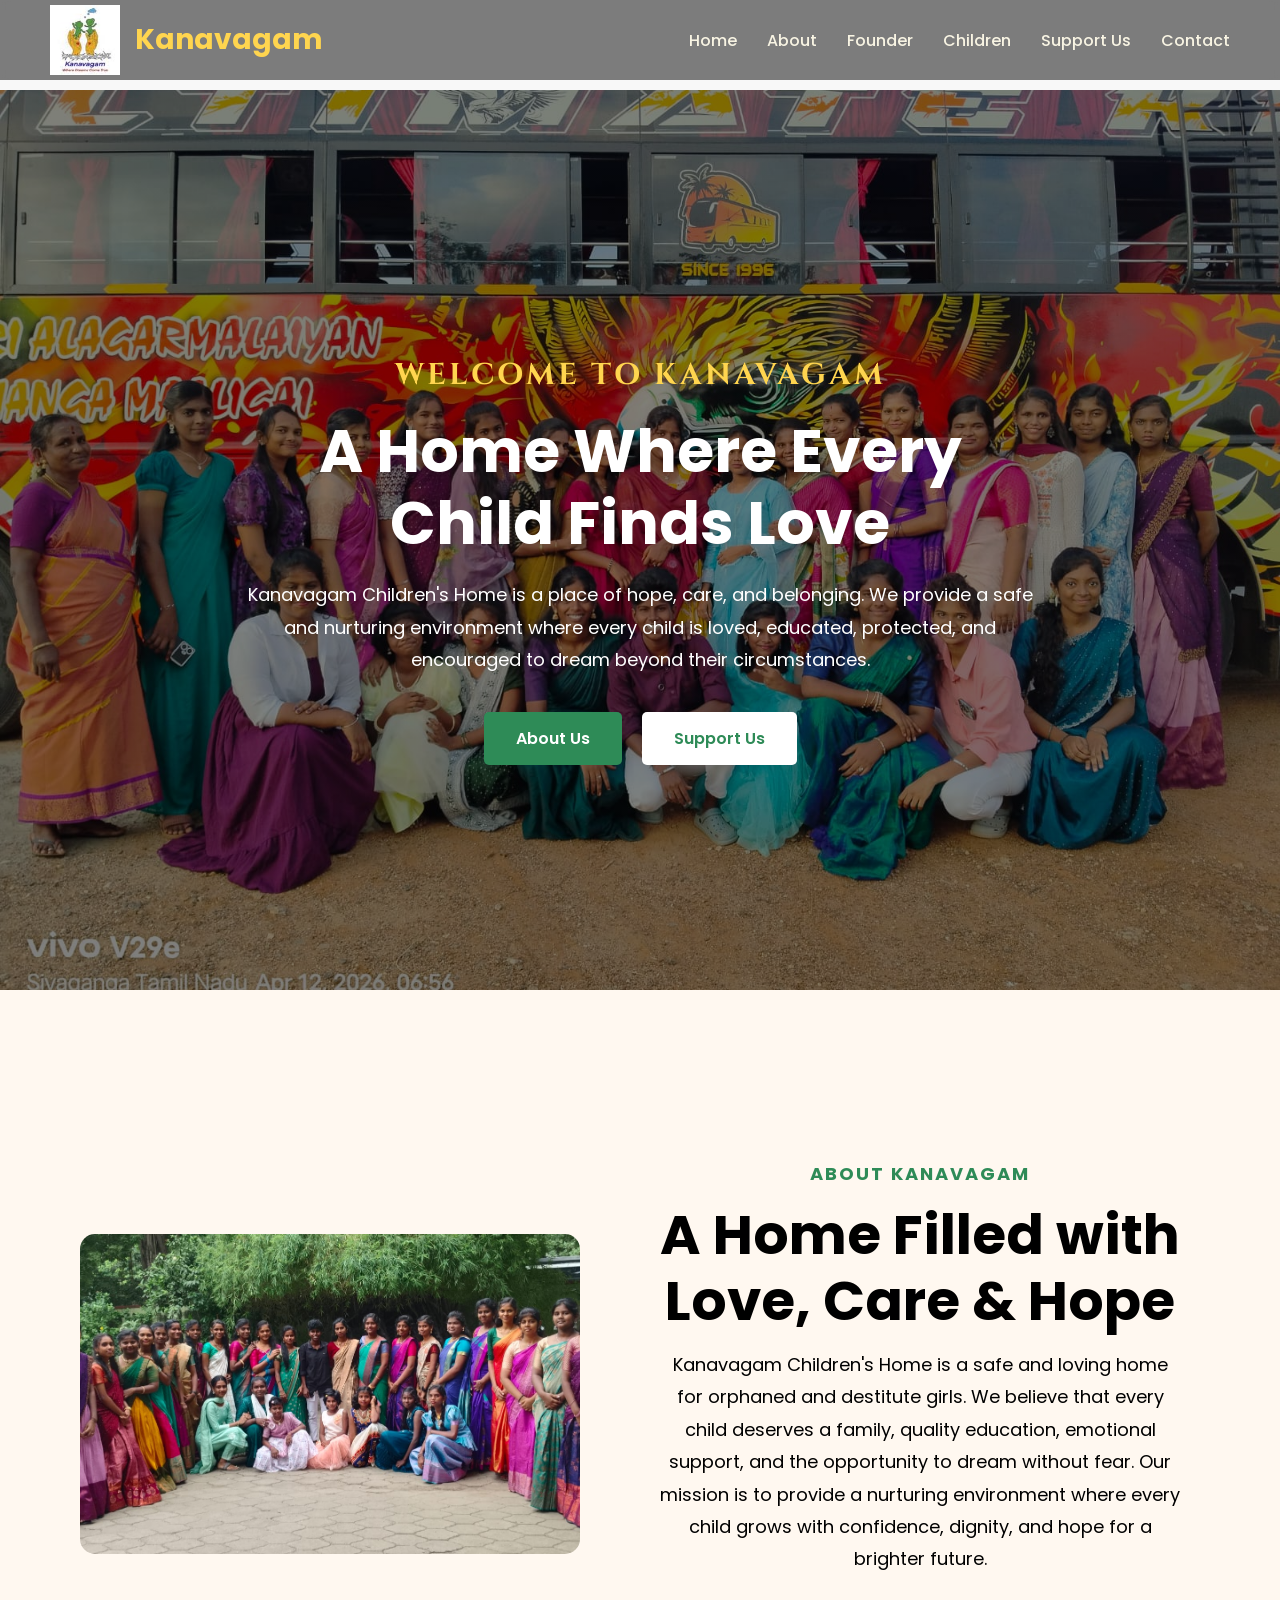
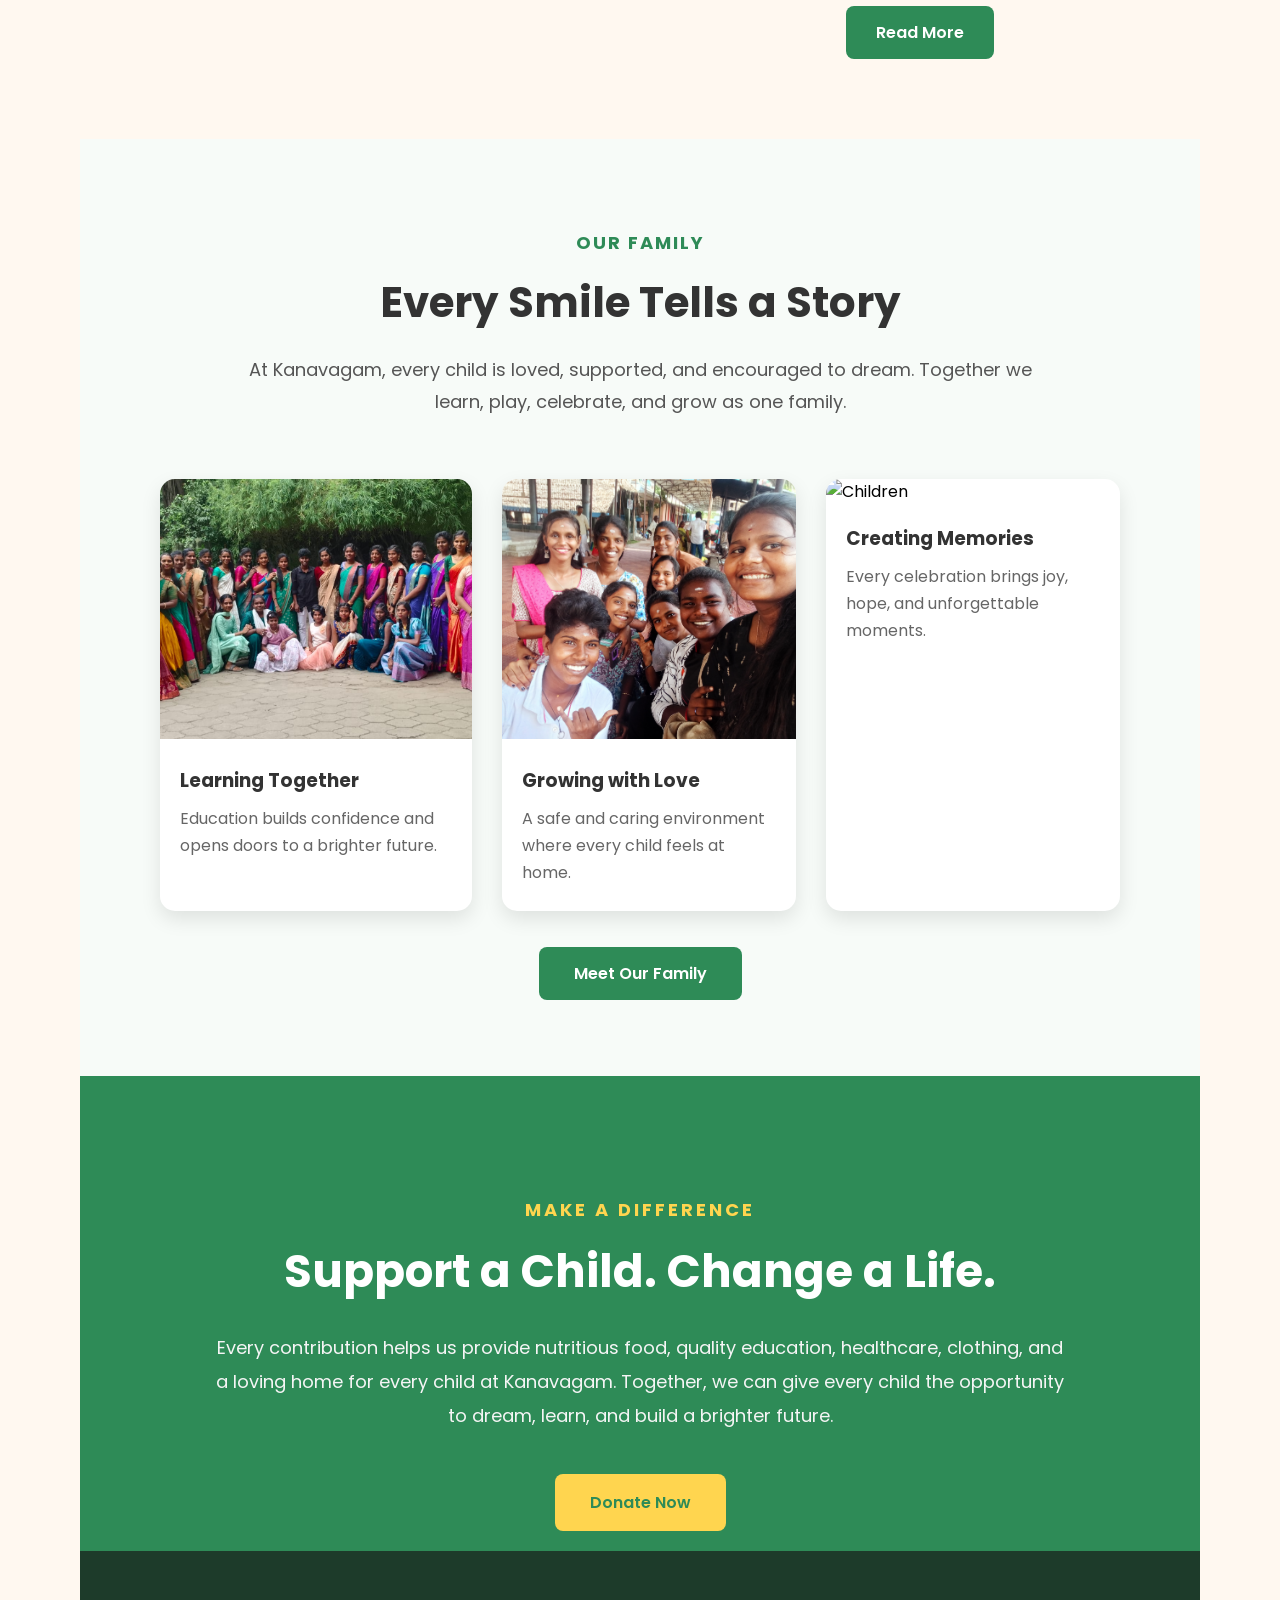
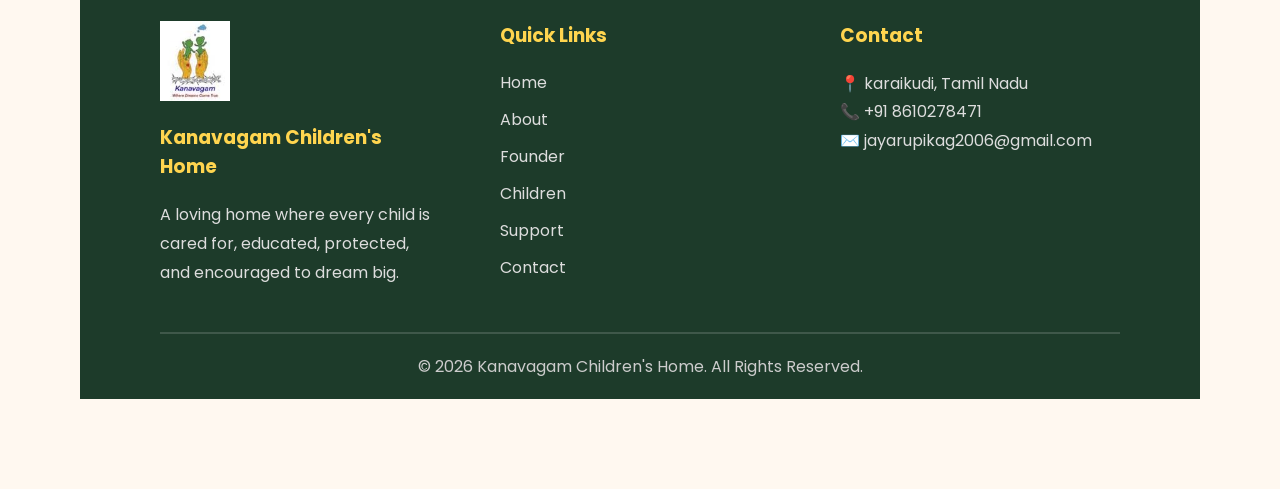
==== index.html @ 8966655c "Add files via upload" ====
<!DOCTYPE html>
<html lang="en">

<head>
    <meta charset="UTF-8">
    <meta name="viewport" content="width=device-width, initial-scale=1.0">

    <title>Kanavagam Children's Home</title>

    <!-- Google Font -->
    <link href="https://fonts.googleapis.com/css2?family=Cinzel:wght@600;700&family=Poppins:wght@300;400;500;600&display=swap" rel="stylesheet">

    <!-- CSS -->
    <link rel="stylesheet" href="css/style.css">
</head>

<body>
<!-- ================= NAVBAR ================= -->

<header>

    <nav class="navbar">

        <div class="kanavagam-logo">

            <img src="images/kanavagam-logo.png" alt="Kanavagam Logo">

            <h2>Kanavagam</h2>

        </div>

        <ul class="nav-links">

            <li><a href="index.html">Home</a></li>

            <li><a href="about.html">About</a></li>

            <li><a href="founder.html">Founder</a></li>

            <li><a href="children.html">Children</a></li>

            <li><a href="support.html">Support Us</a></li>

            <li><a href="contact.html">Contact</a></li>

        </ul>

    </nav>
    <!-- Hero Section -->
<section class="hero">
    <div class="hero-content">
        <h4>WELCOME TO KANAVAGAM</h4>
        <h1>A Home Where Every Child Finds Love</h1>
        <p>
            Kanavagam Children's Home is a place of hope, care, and belonging. We provide a safe and nurturing environment where every child is loved, educated, protected, and encouraged to dream beyond their circumstances.
        </p>
        <div class="hero-buttons">
            <a href="about.html" class="btn btn-primary">About Us</a>
            <a href="support.html" class="btn btn-secondary">Support Us</a>
        </div>
    </div>
</section>
<!-- About Preview Section -->
<section class="about-preview">
    <div class="about-container">
        <div class="about-image">
            <img src="images/gallery1.jpg" alt="Kanavagam Children">
        </div>
        <div class="about-content">
            <h5>ABOUT KANAVAGAM</h5>
            <h2>A Home Filled with Love, Care & Hope</h2>
            <p>
                Kanavagam Children's Home is a safe and loving home for orphaned and destitute girls. We believe that every child deserves a family, quality education, emotional support, and the opportunity to dream without fear. Our mission is to provide a nurturing environment where every child grows with confidence, dignity, and hope for a brighter future.
            </p>
            <a href="about.html" class="about-btn">Read More</a>
        </div>
    </div>
    <!-- Children Preview Section -->
<section class="children-preview">
    <div class="section-title">
        <h5>OUR FAMILY</h5>
        <h2>Every Smile Tells a Story</h2>
        <p>
            At Kanavagam, every child is loved, supported, and encouraged to dream. Together we learn, play, celebrate, and grow as one family.
        </p>
    </div>

    <div class="children-gallery">

        <div class="gallery-card">
            <img src="images/gallery1.jpg" alt="Children">
            <h3>Learning Together</h3>
            <p>Education builds confidence and opens doors to a brighter future.</p>
        </div>

        <div class="gallery-card">
            <img src="images/love.jpg" alt="Children">
            <h3>Growing with Love</h3>
            <p>A safe and caring environment where every child feels at home.</p>
        </div>

        <div class="gallery-card">
            <img src="images/gallery3.jpg" alt="Children">
            <h3>Creating Memories</h3>
            <p>Every celebration brings joy, hope, and unforgettable moments.</p>
        </div>

    </div>

    <div class="children-btn">
        <a href="children.html">Meet Our Family</a>
    </div>
</section>
<!-- Support Section -->
<section class="support-section">
    <div class="support-container">
        <h5>MAKE A DIFFERENCE</h5>
        <h2>Support a Child. Change a Life.</h2>
        <p>
            Every contribution helps us provide nutritious food, quality education, healthcare, clothing, and a loving home for every child at Kanavagam. Together, we can give every child the opportunity to dream, learn, and build a brighter future.
        </p>
        <a href="support.html" class="support-btn">Donate Now</a>
    </div>
</section>
<!-- Footer -->
<footer class="footer">

    <div class="footer-container">

        <div class="footer-about">
            <img src="images/kanavagam-logo.png" alt="Kanavagam Logo">
            <h3>Kanavagam Children's Home</h3>
            <p>
                A loving home where every child is cared for, educated, protected, and encouraged to dream big.
            </p>
        </div>

        <div class="footer-links">
            <h3>Quick Links</h3>

            <a href="index.html">Home</a>
            <a href="about.html">About</a>
            <a href="founder.html">Founder</a>
            <a href="children.html">Children</a>
            <a href="support.html">Support</a>
            <a href="contact.html">Contact</a>

        </div>

        <div class="footer-contact">
            <h3>Contact</h3>

            <p>📍 karaikudi, Tamil Nadu</p>
            <p>📞 +91 8610278471</p>
            <p>✉️ jayarupikag2006@gmail.com</p>

        </div>

    </div>

    <hr>

    <div class="copyright">
        © 2026 Kanavagam Children's Home. All Rights Reserved.
    </div>

</footer>
</section>
</header>
<script src="js/script.js"></script>
</body>

</html>
---- css/style.css ----
/* Google Font */
@import url('https://fonts.googleapis.com/css2?family=Poppins:wght@300;400;500;600;700&display=swap');

/* Reset */
*{
    margin:0;
    padding:0;
    box-sizing:border-box;
}

/* Body */
body{
    font-family:'Poppins',sans-serif;
    background-color:#f8f8f8;
    padding-top:90px;
}

/* Navbar */
.navbar{
    position:fixed;
    top:0;
    left:0;
    width:100%;
    height:80px;
    display:flex;
    justify-content:space-between;
    align-items:center;
    padding:8px 50px;
    background:rgba(0,0,0,0.5);
    backdrop-filter:blur(5px);
    z-index:1000;
}
.nav-links{
    display:flex;
    list-style:none;
    gap:30px;
    margin:0;
    padding:0;
    align-items:center;
}

.nav-links li{
    list-style:none;
}

.nav-links li a{
    text-decoration:none;
    color:#F8F4E3;
    font-size:16px;
    font-weight:500;
    transition:0.3s;
}

.nav-links li a:hover,
.nav-links li a.active{
    color:#FFD54F;
}
/* Hero Section */
.hero{
    height:100vh;
    background:linear-gradient(rgba(0,0,0,0.5),rgba(0,0,0,0.5)),url("../images/gallery2.jpg");
    background-size:cover;
    background-position:center;
    display:flex;
    justify-content:center;
    align-items:center;
    text-align:center;
    padding: 20px 0;
}

.hero-content{
    max-width:800px;
    color:#fff;
}
.hero-content h4{
    font-family:'Cinzel',serif;
    color:#FFD54F;
    font-size:30px;
    font-weight:700;
    letter-spacing:3px;
    text-transform:uppercase;
    margin-bottom:20px;
}
.hero-content{
    max-width:800px;
    color:#fff;
    padding-top:40px;
}

.hero-content h1{
    font-size:60px;
    line-height:1.2;
    margin-bottom:20px;
}

.hero-content p{
    font-size:18px;
    line-height:1.8;
    margin-bottom:35px;
}

.hero-buttons{
    display:flex;
    justify-content:center;
    gap:20px;
}

.btn{
    text-decoration:none;
    padding:14px 32px;
    border-radius:5px;
    font-weight:600;
    transition:0.3s;
}

.btn-primary{
    background:#2E8B57;
    color:white;
}

.btn-primary:hover{
    background:#236B43;
}

.btn-secondary{
    background:white;
    color:#2E8B57;
}

.btn-secondary:hover{
    background:#f1f1f1;
}
/* Logo */
.kanavagam-logo{
    display:flex;
    align-items:center;
    gap:15px;
}

.kanavagam-logo img{
    width:70px;
    height:70px;
}

.kanavagam-logo h2{
    color:#FFD54F;
    font-size:28px;
    font-weight:700;
    margin:0;
}
/* About Preview Section */
.about-preview{
    background:#FFF8F0;
    padding:90px 80px;
}

.about-container{
    display:flex;
    justify-content:space-between;
    align-items:center;
    gap:60px;
}
.about-text{
    text-align:center;
}
.about-image{
    display:flex;
    justify-content:center;
    margin-bottom:30px;
}
.about-image img{
    width:500px;
    height:320px;
    object-fit:cover;
    object-position:center;
    border-radius:15px;
}
.about-content{
    max-width:800px;
    margin:80px auto;
    text-align:center;
    padding:0 20px;
}
.about-content h5{
    color:#2E8B57;
    font-size:18px;
    letter-spacing:2px;
    margin-bottom:15px;
}
.about-content h2{
    font-size: 55px;
    line-height: 1.2;
    margin: 15px 0;
}

.about-content p{
    font-size:18px;
    line-height:1.8;
    margin-bottom:30px;
}

.about-btn{
    display:inline-block;
    text-decoration:none;
    background:#2E8B57;
    color:#fff;
    padding:14px 30px;
    border-radius:8px;
    font-weight:600;
    transition:0.3s;
}

.about-btn:hover{
    background:#236B43;
}
.about-banner{
    padding:110px 20px 60px;
    text-align:center;
}
/* Founder Preview Section */
.founder-preview{
    padding:90px 80px;
}
.founder-container{
    display:flex;
    align-items:center;
    justify-content:space-between;
    gap:60px;
}
.founder-content{
    flex:1;
    text-align:center;
}
.founder-content h2{
    font-size:42px;
    color:#2E8B57;
    margin-bottom:20px;
}

.founder-content p{
    font-size:18px;
    line-height:1.8;
    color:#555;
    margin-bottom:20px;
}




.founder-btn:hover{
    background:#B8860B;
}

.founder-image{
    flex:1;
    text-align:center;
}
.founder-image img{
    width:420px;
    max-width:100%;
    border-radius:20px;
    box-shadow:0 10px 30px rgba(0,0,0,0.15);
}
.founder-quote{
    text-align:center;
    font-size:24px;
    font-weight:600;
    color:#2E8B57;
    font-style:italic;
    margin:50px auto;
    max-width:800px;
    line-height:1.6;
}
/* Children Preview Section */
.children-preview{
    padding: 90px 80px;
    background:#F7FBF8;
}
.children-image img{
    width:650px;
    height:350px;
    object-fit:cover;
    object-position:center;
    border-radius:15px;
    display:block;
    margin:auto;
}
.section-title{
    text-align:center;
    max-width:800px;
    margin:0 auto 60px;
}

.section-title h5{
    color:#2E8B57;
    font-size:18px;
    letter-spacing:2px;
    margin-bottom:15px;
}

.section-title h2{
    font-size:42px;
    color:#333;
    margin-bottom:20px;
}

.section-title p{
    font-size:18px;
    color:#555;
    line-height:1.8;
}

.children-gallery{
    display:flex;
    gap:30px;
    justify-content:center;
}

.gallery-card{
    background:#fff;
    border-radius:15px;
    overflow:hidden;
    box-shadow:0 8px 20px rgba(0,0,0,0.1);
    transition:0.3s;
}

.gallery-card:hover{
    transform:translateY(-8px);
}

.gallery-card img{
    width:100%;
    height:260px;
    object-fit:cover;
}

.gallery-card h3{
    padding:20px 20px 10px;
    color:#333;
}

.gallery-card p{
    padding:0 20px 25px;
    color:#666;
    line-height:1.7;
}

.children-btn{
    text-align:center;
    margin-top:50px;
}

.children-btn a{
    text-decoration:none;
    background:#2E8B57;
    color:white;
    padding:15px 35px;
    border-radius:8px;
    font-weight:600;
    transition:0.3s;
}

.children-btn a:hover{
    background:#236B43;
}
/* Support Section */
.support-section{
    background:#2E8B57;
    padding:120px 100px 20px;
    text-align:center;
}

.support-container{
    max-width:850px;
    margin:auto;
}

.support-container h5{
    color:#FFD54F;
    font-size:18px;
    letter-spacing:3px;
    margin-bottom:15px;
}

.support-container h2{
    color:#ffffff;
    font-size:45px;
    margin-bottom:25px;
}

.support-container p{
    color:#F5F5F5;
    font-size:18px;
    line-height:1.9;
    margin-bottom:40px;
}

.support-btn{
    display:inline-block;
    text-decoration:none;
    background:#FFD54F;
    color:#2E8B57;
    padding:16px 35px;
    border-radius:8px;
    font-weight:600;
    transition:0.3s;
}

.support-btn:hover{
    background:#ffffff;
}
/* Footer */

.footer{
    background:#1D3B2A;
    color:white;
    padding:70px 80px 20px;
}

.footer-container{
    display:flex;
    justify-content:space-between;
    gap:60px;
    flex-wrap:wrap;
}

.footer-about,
.footer-links,
.footer-contact{
    flex:1;
}

.footer-about img{
    width:70px;
    margin-bottom:15px;
}

.footer-about h3,
.footer-links h3,
.footer-contact h3{
    margin-bottom:20px;
    color:#FFD54F;
}

.footer-about p,
.footer-contact p{
    line-height:1.8;
    color:#ddd;
}

.footer-links a{
    display:block;
    text-decoration:none;
    color:#ddd;
    margin-bottom:12px;
    transition:0.3s;
}

.footer-links a:hover{
    color:#FFD54F;
}

.footer hr{
    margin:40px 0 20px;
    border:1px solid rgba(255,255,255,0.15);
}

.copyright{
    text-align:center;
    color:#ccc;
}
/* Achievement Section */

.achievement-section{
    padding:90px 80px;
    background:#F8FDF9;
}

.achievement-heading{
    text-align:center;
    margin-bottom:60px;
}

.achievement-heading h5{
    color:#2E8B57;
    letter-spacing:2px;
    font-size:18px;
}

.achievement-heading h2{
    font-size:42px;
    color:#333;
    margin-top:15px;
}

.achievement-cards{
    display:grid;
    grid-template-columns:repeat(2,1fr);
    gap:30px;
}

.achievement-card{
    background:#fff;
    padding:35px;
    border-radius:15px;
    box-shadow:0 8px 20px rgba(0,0,0,0.08);
    transition:.3s;
}

.achievement-card:hover{
    transform:translateY(-8px);
}

.achievement-card h3{
    color:#2E8B57;
    margin-bottom:15px;
}

.achievement-card p{
    color:#555;
    line-height:1.8;
}
/* Mission Section */

.mission-section{
    padding:90px 80px;
    background:#ffffff;
    text-align:center;
}

.mission-section h5{
    color:#2E8B57;
    letter-spacing:2px;
    margin-bottom:15px;
}

.mission-section h2{
    font-size:42px;
    color:#333;
    margin-bottom:50px;
}

.mission-container{
    display:flex;
    justify-content:center;
    gap:30px;
    flex-wrap:wrap;
}

.mission-card{
    width:320px;
    background:#F8FDF9;
    padding:30px;
    border-radius:15px;
    box-shadow:0 8px 20px rgba(0,0,0,0.08);
    transition:.3s;
}

.mission-card:hover{
    transform:translateY(-8px);
}

.mission-card h3{
    color:#2E8B57;
    margin-bottom:20px;
}

.mission-card p{
    color:#555;
    line-height:1.8;
}
/* Contact */

.contact-section{
    padding: 160px 80px;
    text-align:center;
    background:#f8f8f8;
}

.contact-container{
    display:flex;
    justify-content:center;
    gap:30px;
    flex-wrap:wrap;
    margin-top:40px;
}

.contact-card{
    width:280px;
    background:#fff;
    padding:30px;
    border-radius:10px;
    box-shadow:0 5px 15px rgba(0,0,0,0.1);
}

.contact-form{
    padding:80px;
    text-align:center;
}

.contact-form form{
    max-width:600px;
    margin:auto;
}

.contact-form input,
.contact-form textarea{
    width:100%;
    padding:15px;
    margin:15px 0;
    border:1px solid #ccc;
    border-radius:8px;
    font-size:16px;
}

.contact-form button{
    background:#2E8B57;
    color:#fff;
    border:none;
    padding:15px 35px;
    border-radius:8px;
    cursor:pointer;
    font-size:16px;
}

.contact-form button:hover{
    background:#246b45;
}
/* Vision Section */

.vision-section{
    padding:70px 10%;
    background:#f8f9fa;
}

.vision-container{
    max-width:900px;
    margin:auto;
    text-align:center;
}

.vision-container h2{
    font-size:38px;
    color:#2E8B57;
    margin-bottom:20px;
}

.vision-container p{
    font-size:18px;
    line-height:1.8;
    color:#555;
}
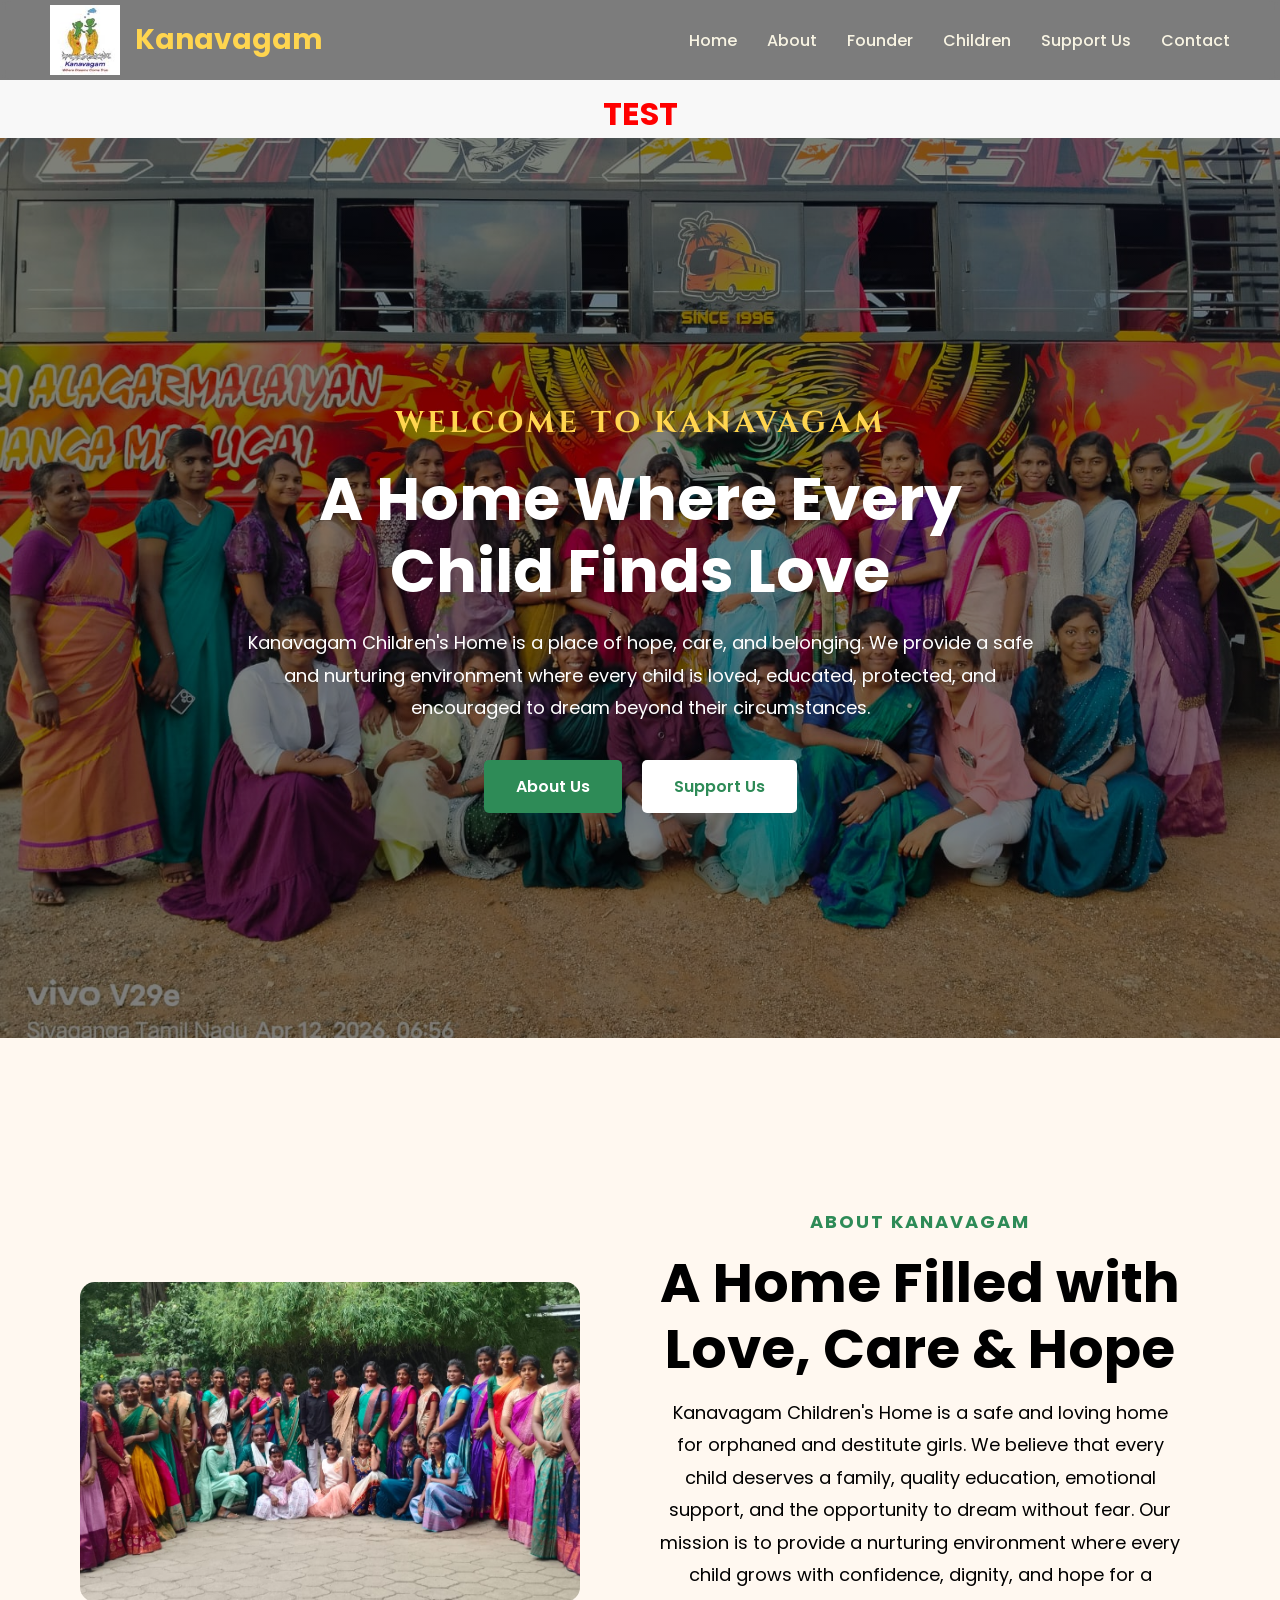
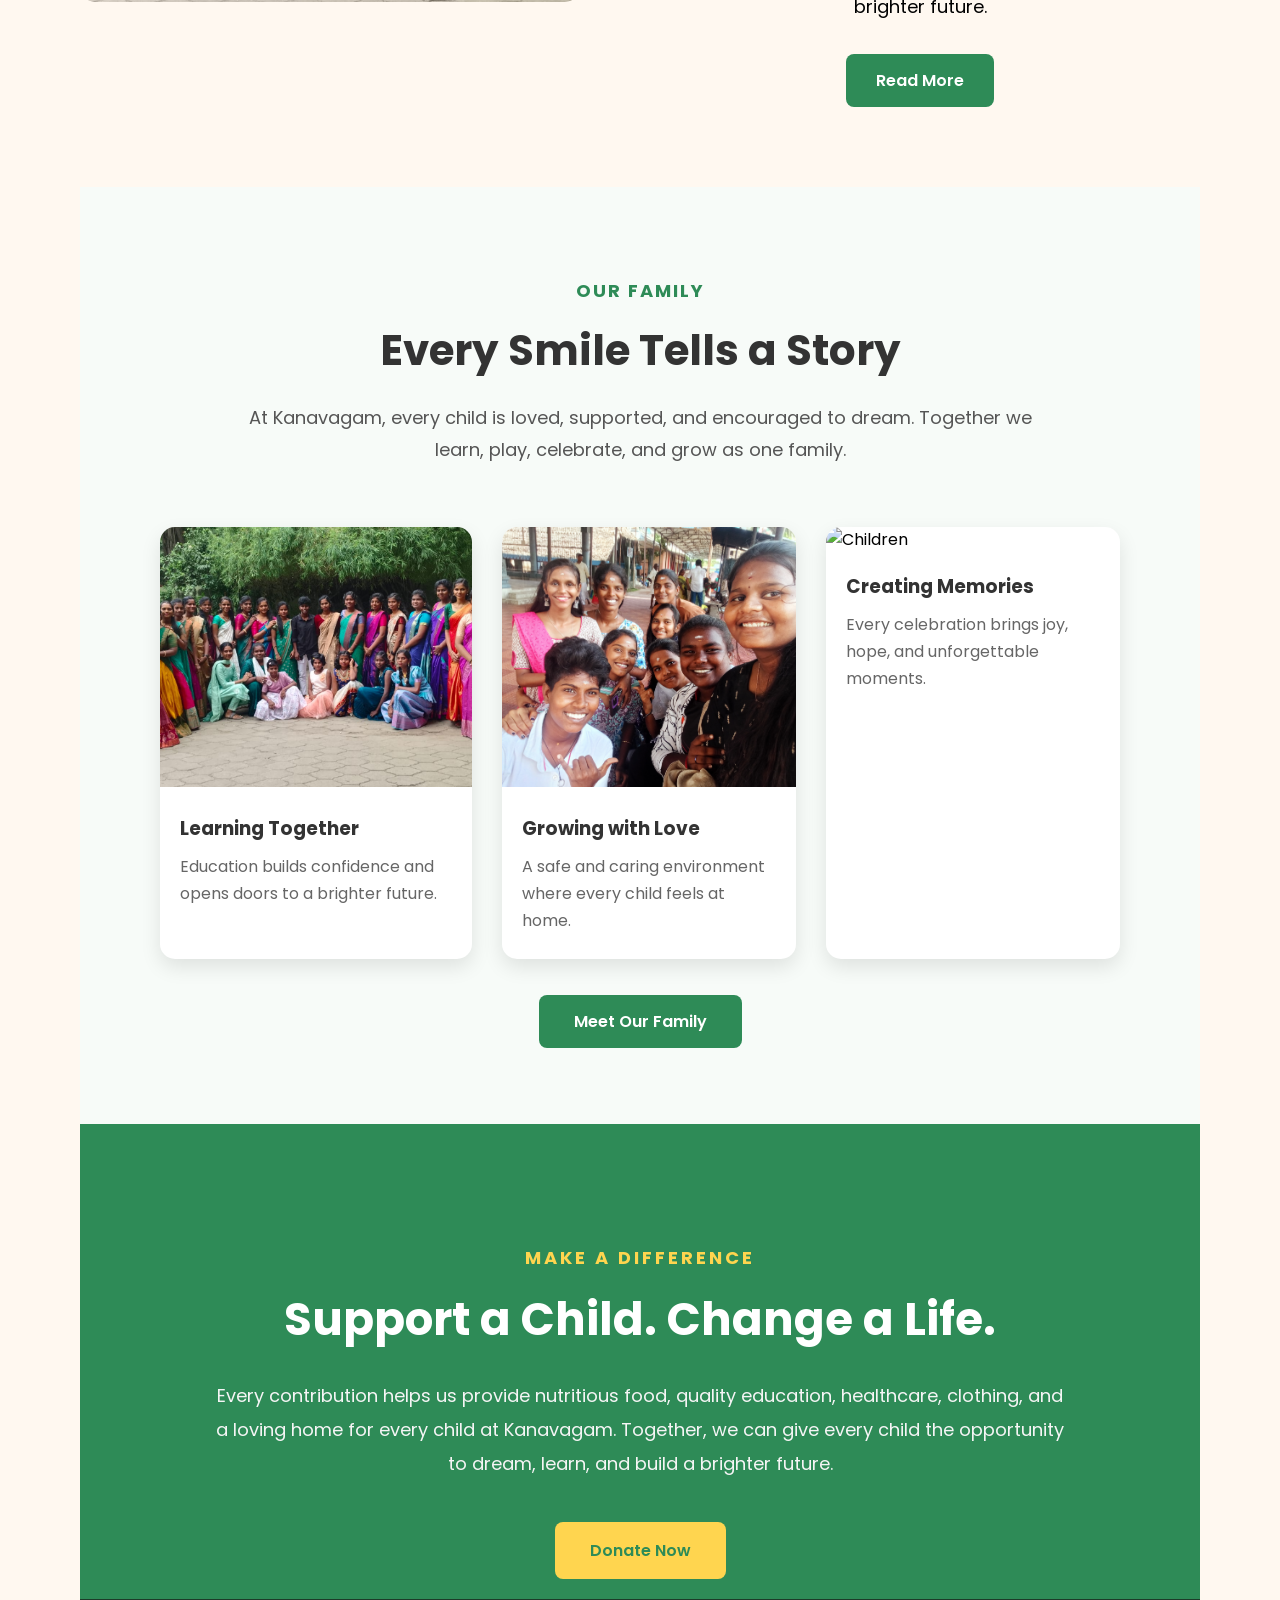
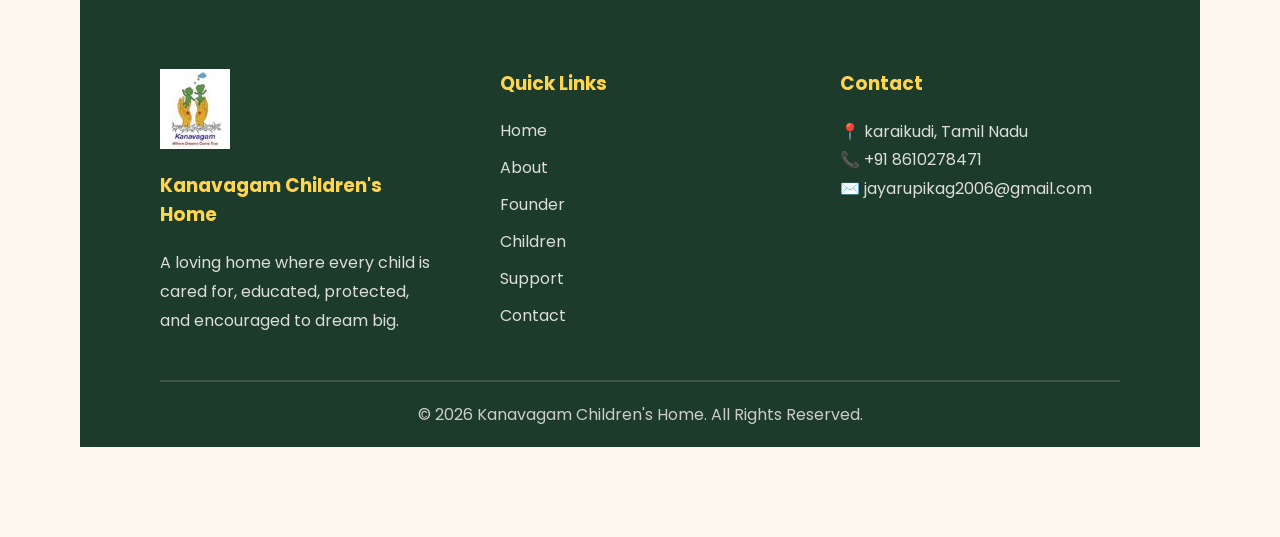
==== commit 5d7c923c: "Update index.html" ====
--- a/index.html
+++ b/index.html
@@ -16,7 +16,7 @@
 
 <body>
 <!-- ================= NAVBAR ================= -->
-
+<h1 style="color:red; text-align:center;">TEST</h1>
 <header>
 
     <nav class="navbar">
@@ -170,4 +170,4 @@
 <script src="js/script.js"></script>
 </body>
 
-</html>+</html>
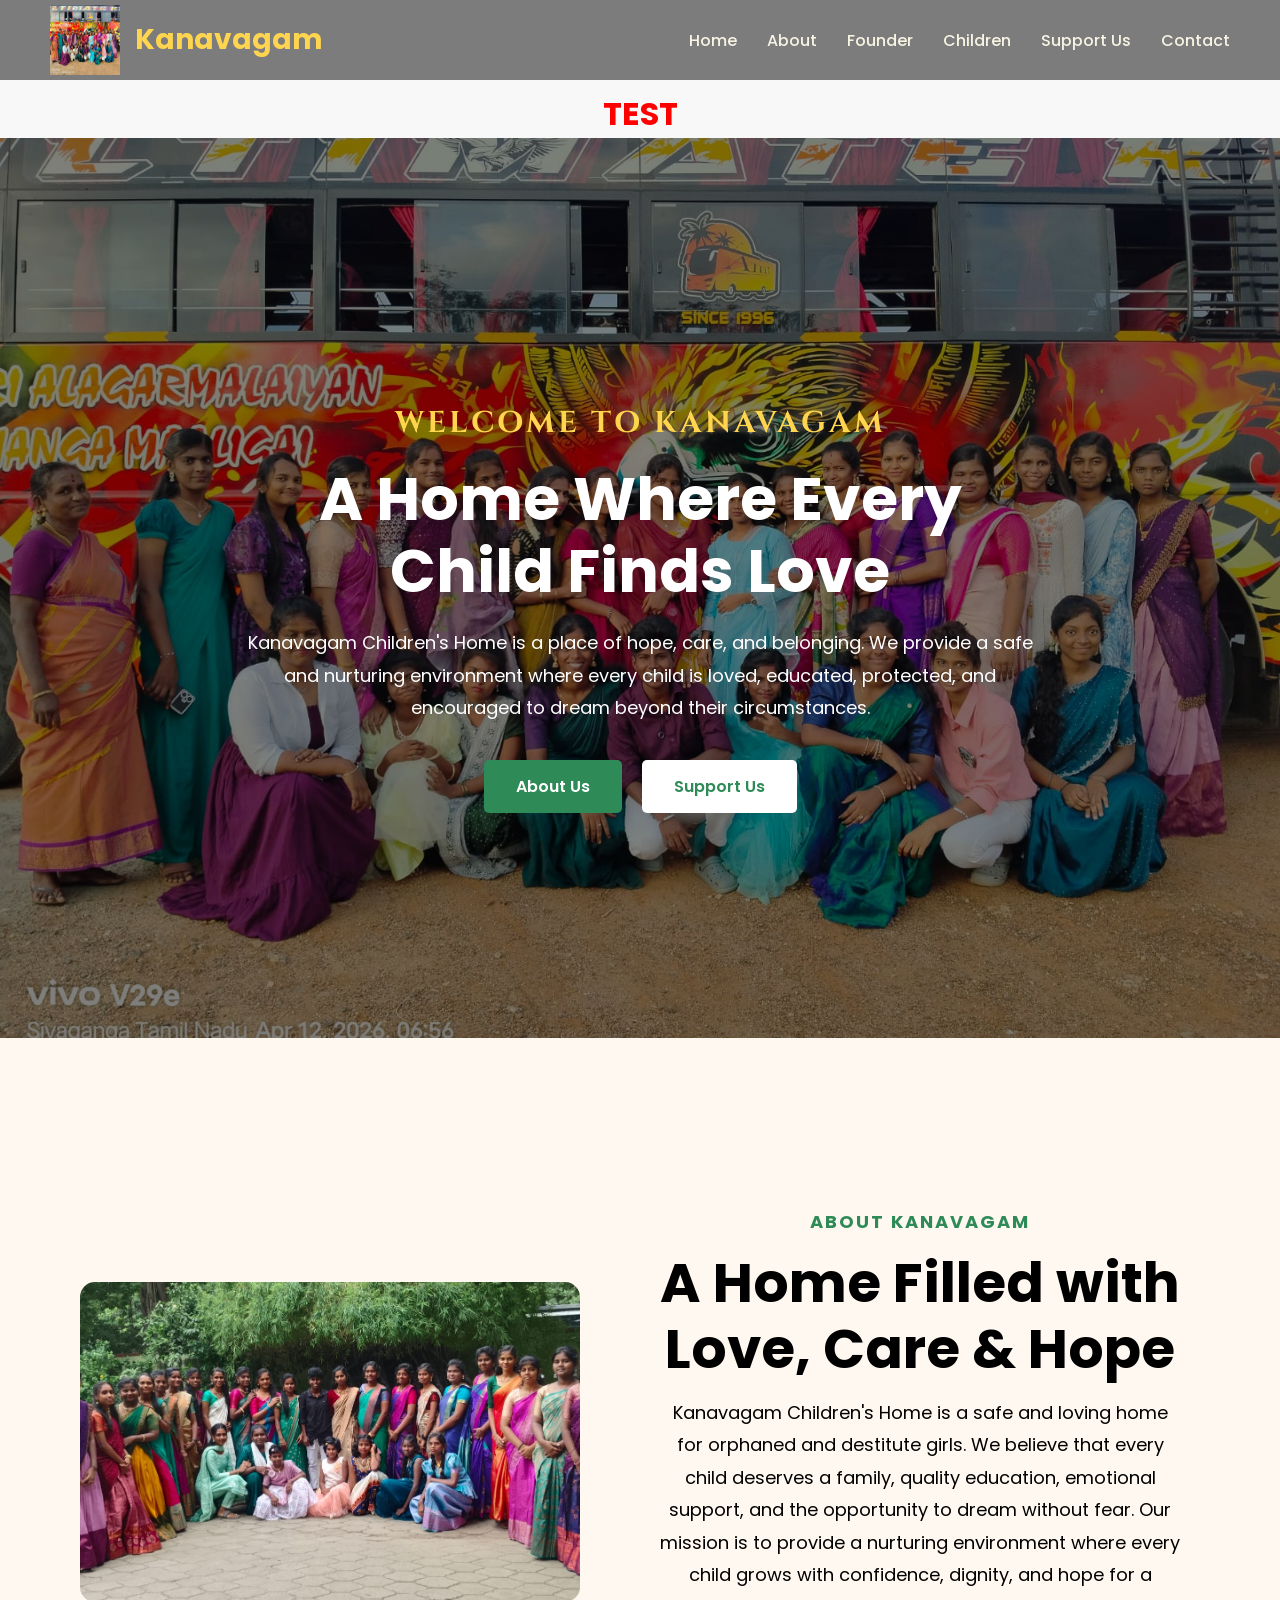
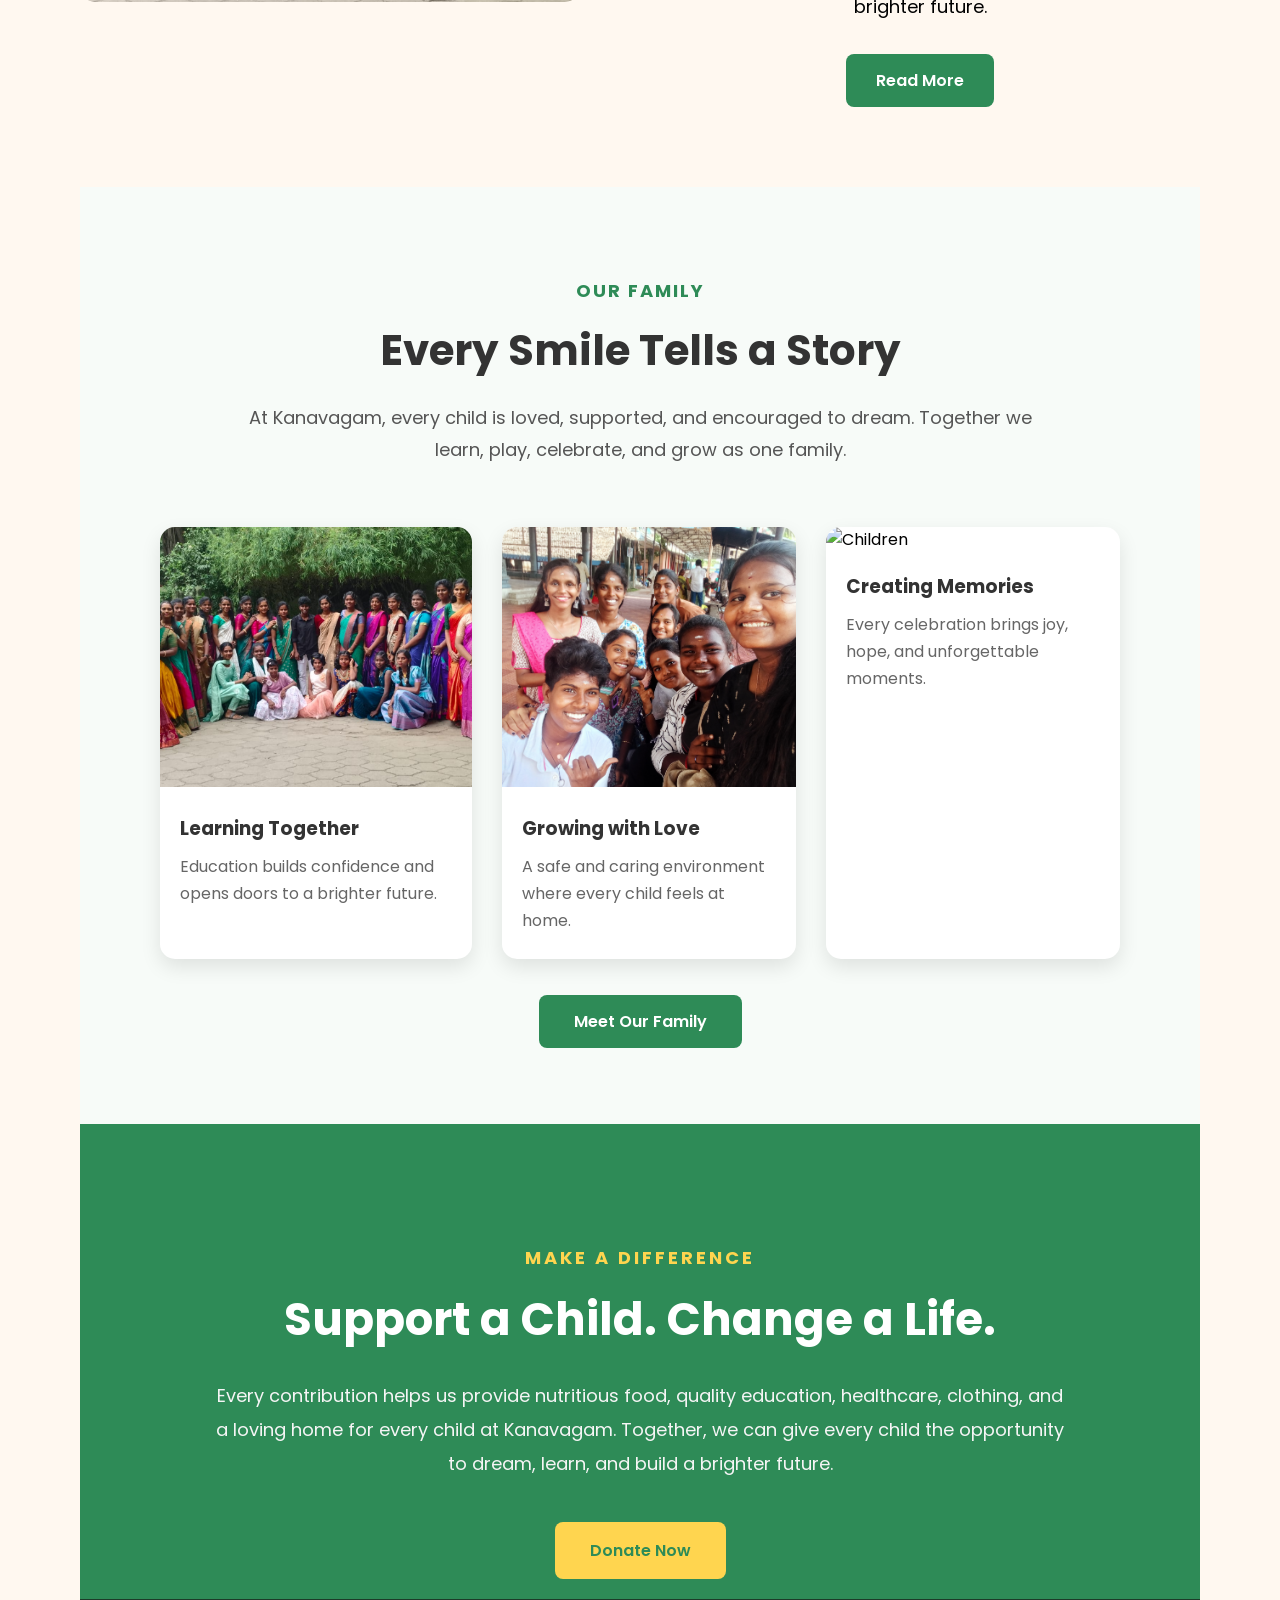
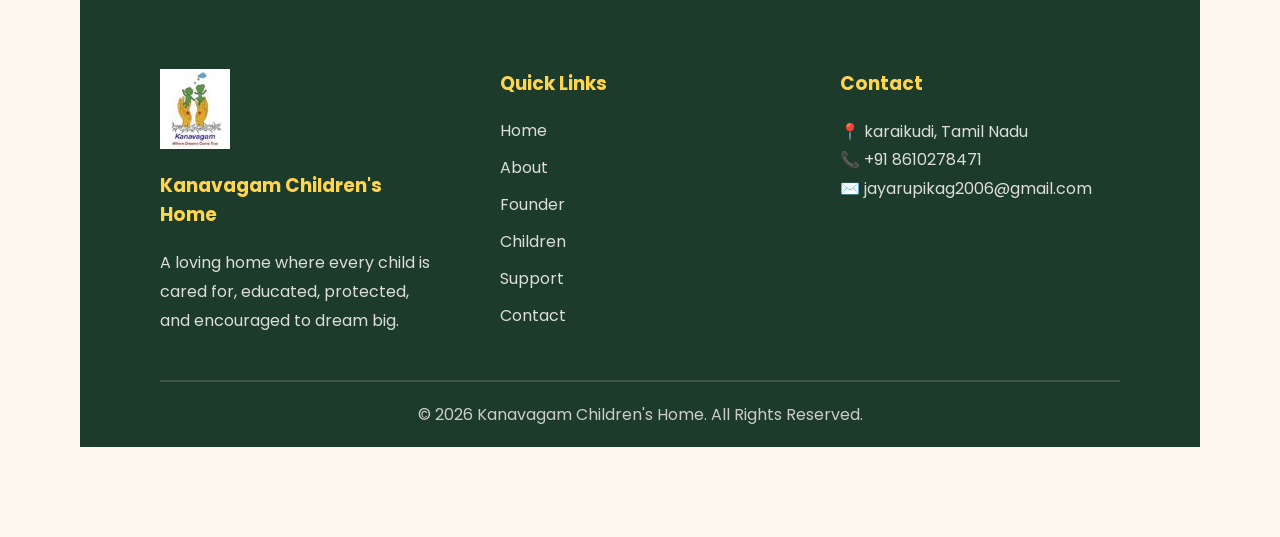
==== commit 477af7c6: "Update index.html" ====
--- a/index.html
+++ b/index.html
@@ -23,7 +23,7 @@
 
         <div class="kanavagam-logo">
 
-            <img src="images/kanavagam-logo.png" alt="Kanavagam Logo">
+           <img src="images/gallery2.jpg" alt="Test" width="70" height="70">
 
             <h2>Kanavagam</h2>
 
--- a/css/style.css
+++ b/css/style.css
@@ -17,44 +17,64 @@
 
 /* Navbar */
 .navbar{
-    position:fixed;
-    top:0;
-    left:0;
-    width:100%;
-    height:80px;
-    display:flex;
-    justify-content:space-between;
-    align-items:center;
-    padding:8px 50px;
-    background:rgba(0,0,0,0.5);
-    backdrop-filter:blur(5px);
-    z-index:1000;
-}
+    position: fixed;
+    top: 0;
+    left: 0;
+    width: 100%;
+    height: 80px;
+    display: flex;
+    justify-content: space-between;
+    align-items: center;
+    padding: 8px 50px;
+    background: rgba(0,0,0,0.5);
+    backdrop-filter: blur(5px);
+    z-index: 1000;
+}
+
+.kanavagam-logo{
+    display: flex;
+    align-items: center;
+    gap: 15px;
+}
+
+.kanavagam-logo img{
+    width: 70px;
+    height: 70px;
+}
+
+.kanavagam-logo h2{
+    color: #FFD54F;
+    font-size: 28px;
+    font-weight: 700;
+    margin: 0;
+}
+
 .nav-links{
-    display:flex;
-    list-style:none;
-    gap:30px;
-    margin:0;
-    padding:0;
-    align-items:center;
+    display: flex;
+    list-style: none;
+    gap: 30px;
+    margin: 0;
+    padding: 0;
+    align-items: center;
 }
 
 .nav-links li{
-    list-style:none;
+    list-style: none;
 }
 
 .nav-links li a{
-    text-decoration:none;
-    color:#F8F4E3;
-    font-size:16px;
-    font-weight:500;
-    transition:0.3s;
+    text-decoration: none;
+    color: #F8F4E3;
+    font-size: 16px;
+    font-weight: 500;
+    transition: 0.3s;
 }
 
 .nav-links li a:hover,
 .nav-links li a.active{
-    color:#FFD54F;
-}
+    color: #FFD54F;
+}
+
 /* Hero Section */
 .hero{
     height:100vh;
@@ -649,4 +669,4 @@
     font-size:18px;
     line-height:1.8;
     color:#555;
-}+}
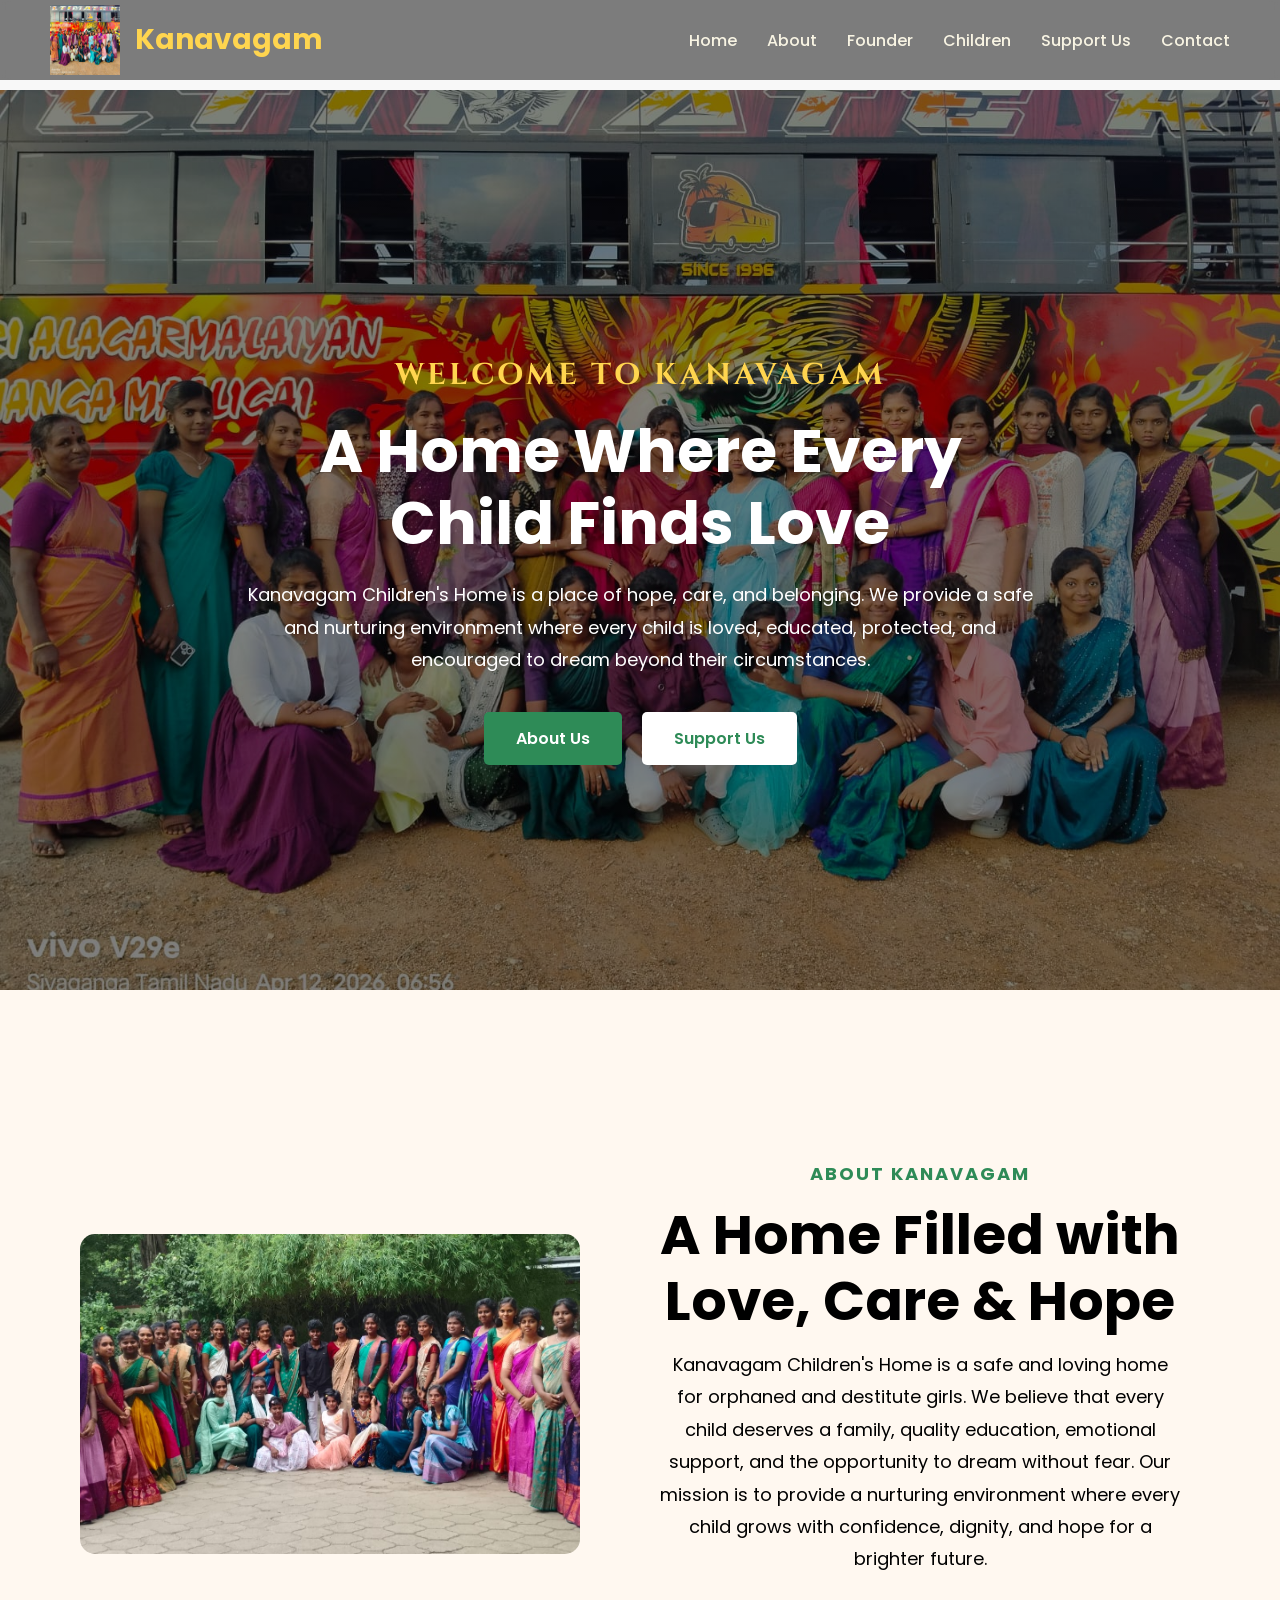
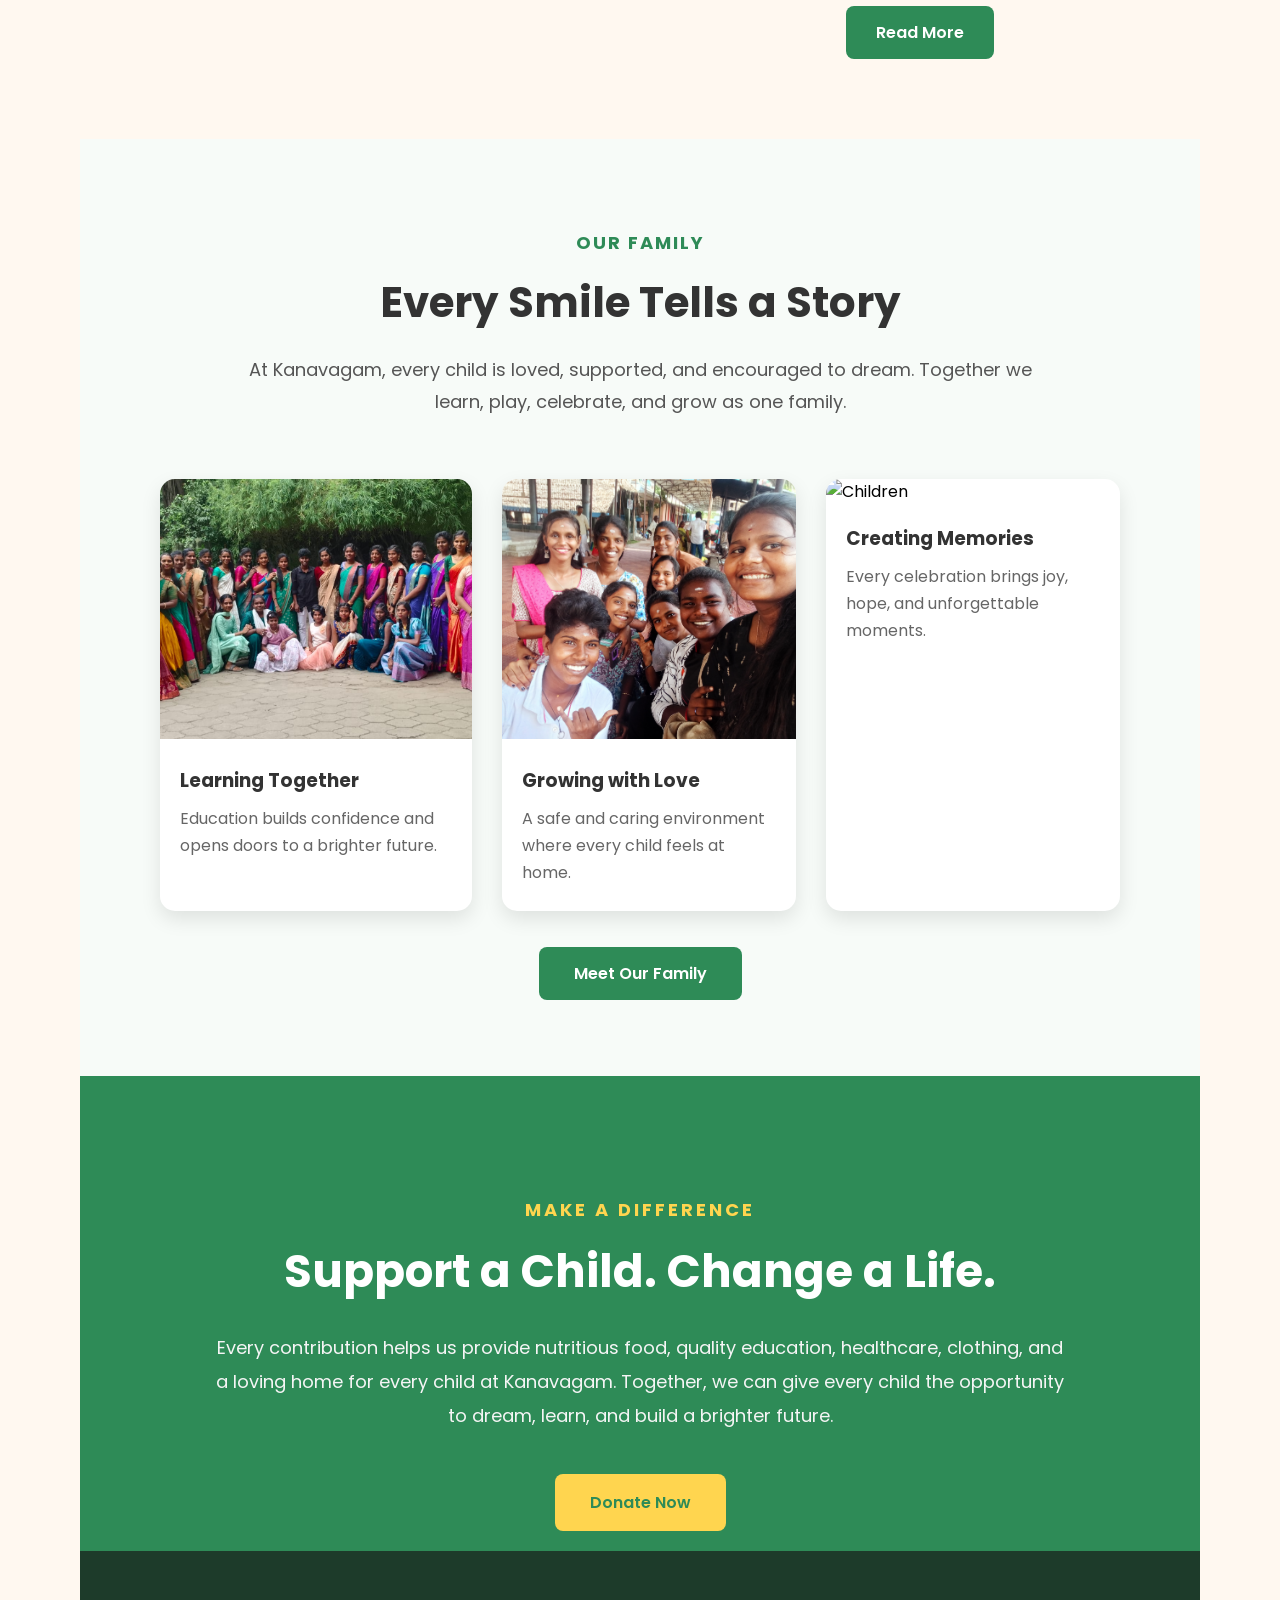
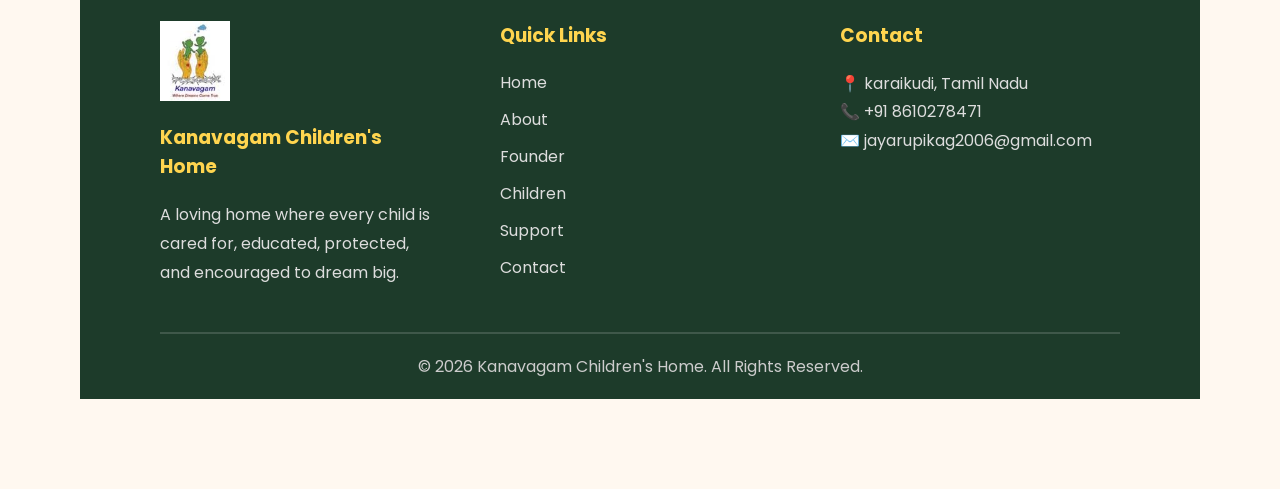
==== commit 02e759cf: "Update index.html" ====
--- a/index.html
+++ b/index.html
@@ -16,7 +16,7 @@
 
 <body>
 <!-- ================= NAVBAR ================= -->
-<h1 style="color:red; text-align:center;">TEST</h1>
+
 <header>
 
     <nav class="navbar">
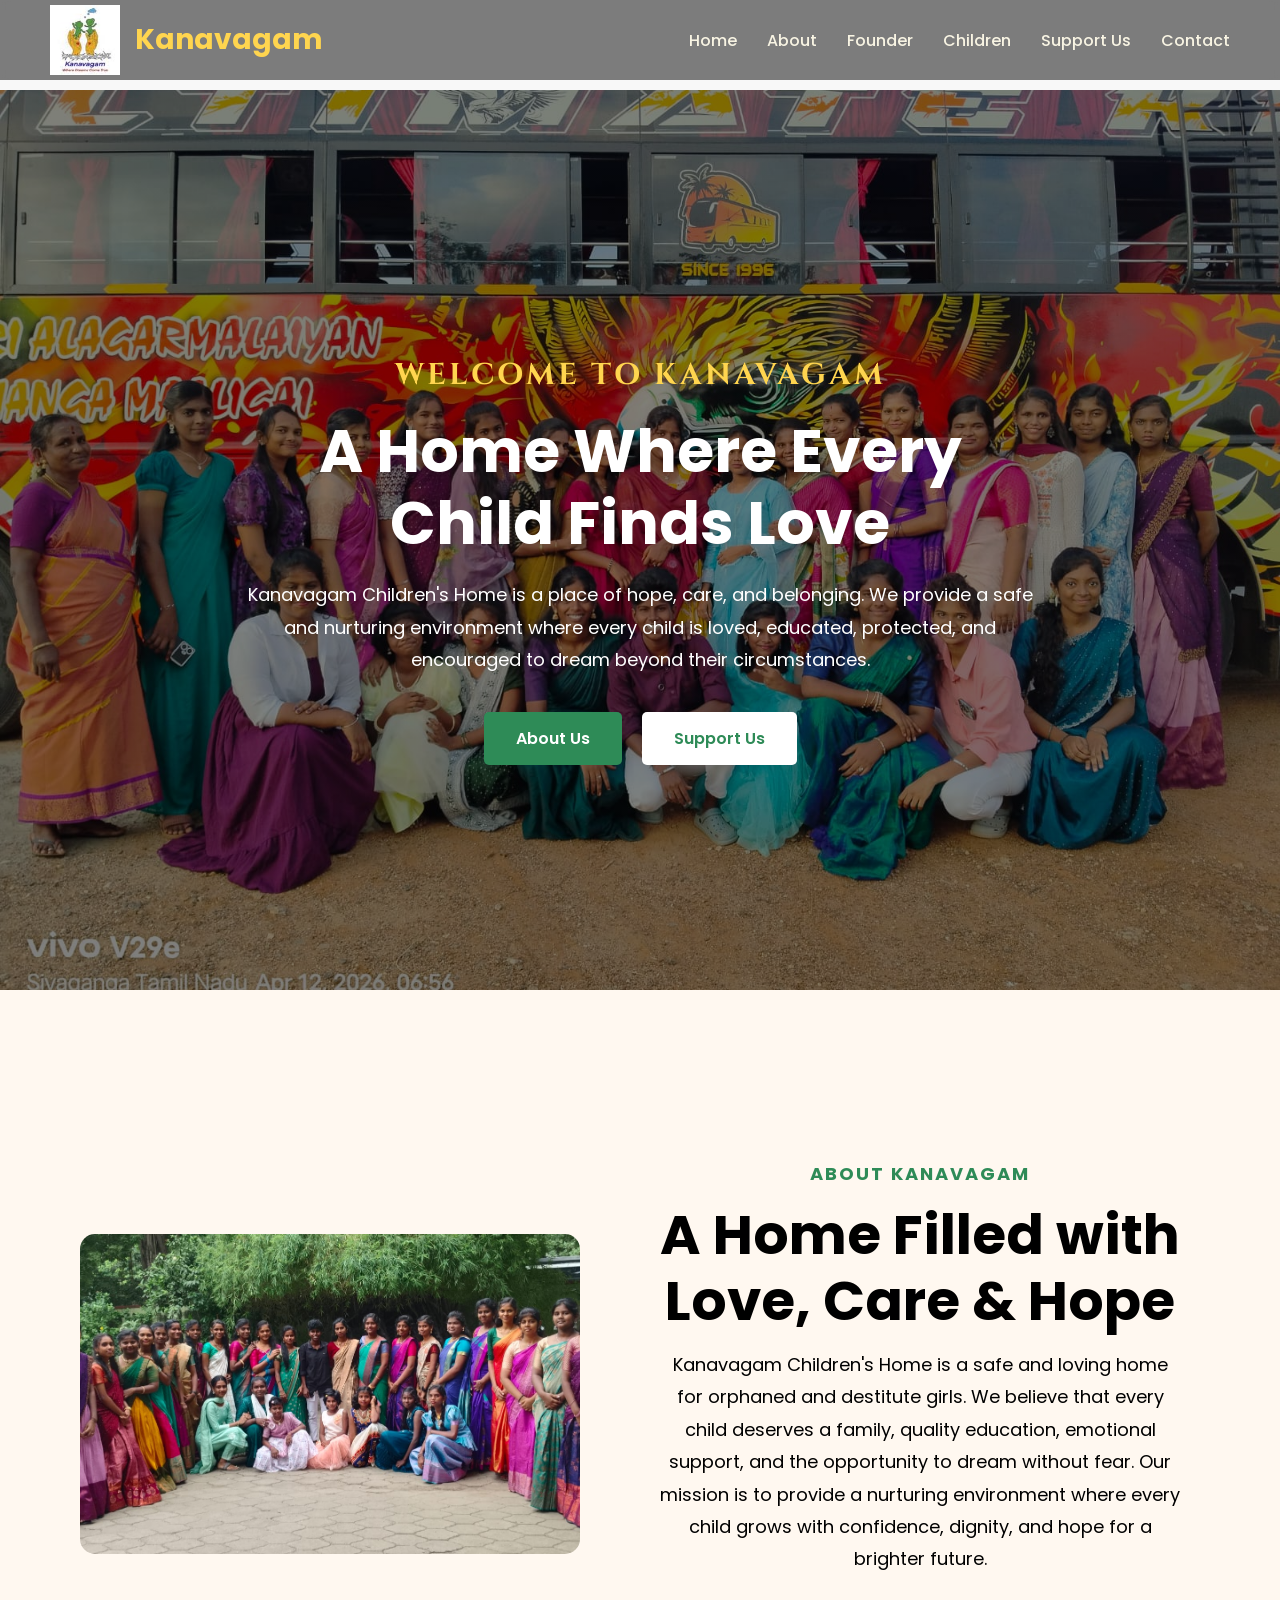
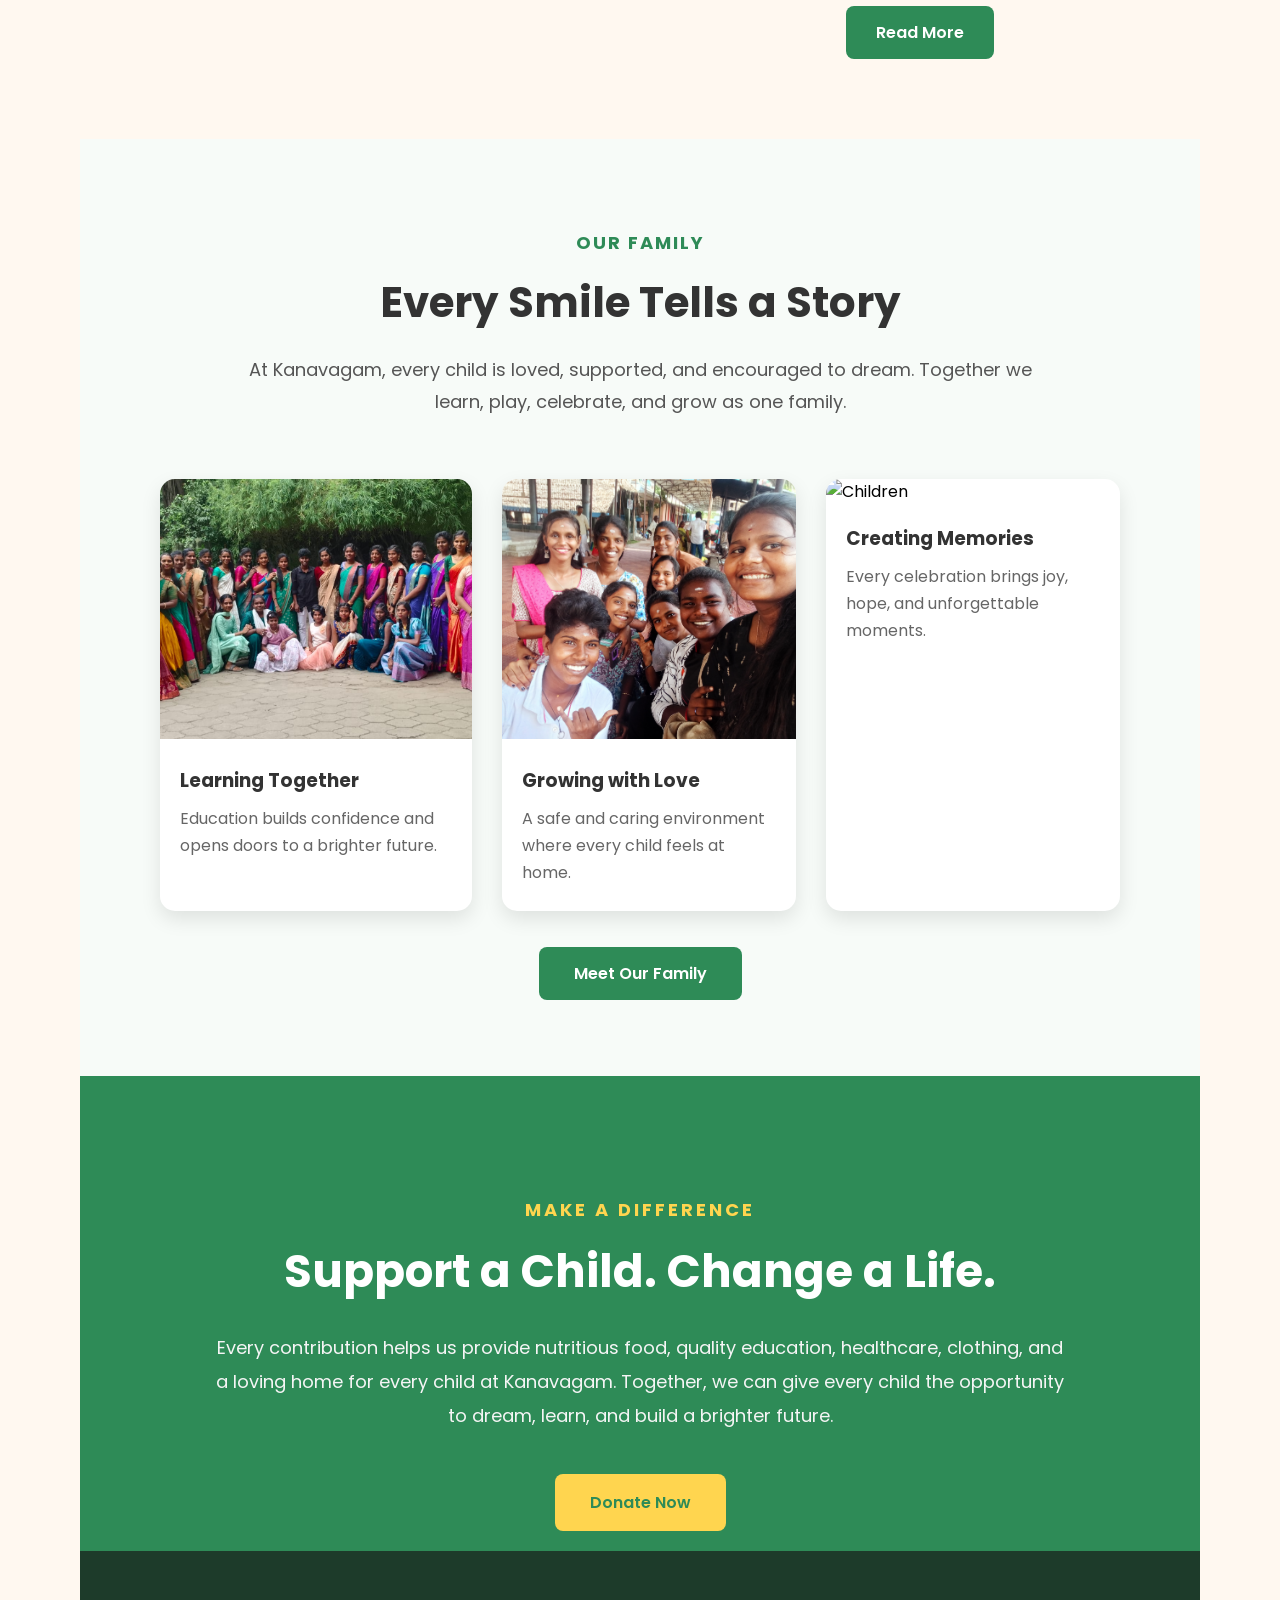
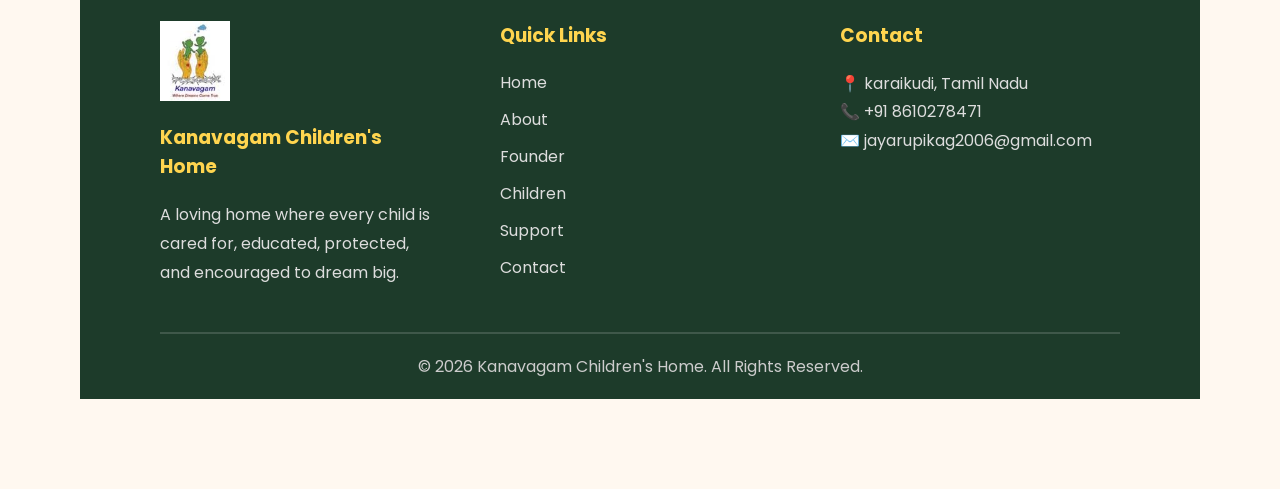
==== commit 37a9d0c5: "Update index.html" ====
--- a/index.html
+++ b/index.html
@@ -22,8 +22,7 @@
     <nav class="navbar">
 
         <div class="kanavagam-logo">
-
-           <img src="images/gallery2.jpg" alt="Test" width="70" height="70">
+<img src="images/kanavagam-logo.png" alt="Kanavagam Logo">
 
             <h2>Kanavagam</h2>
 
